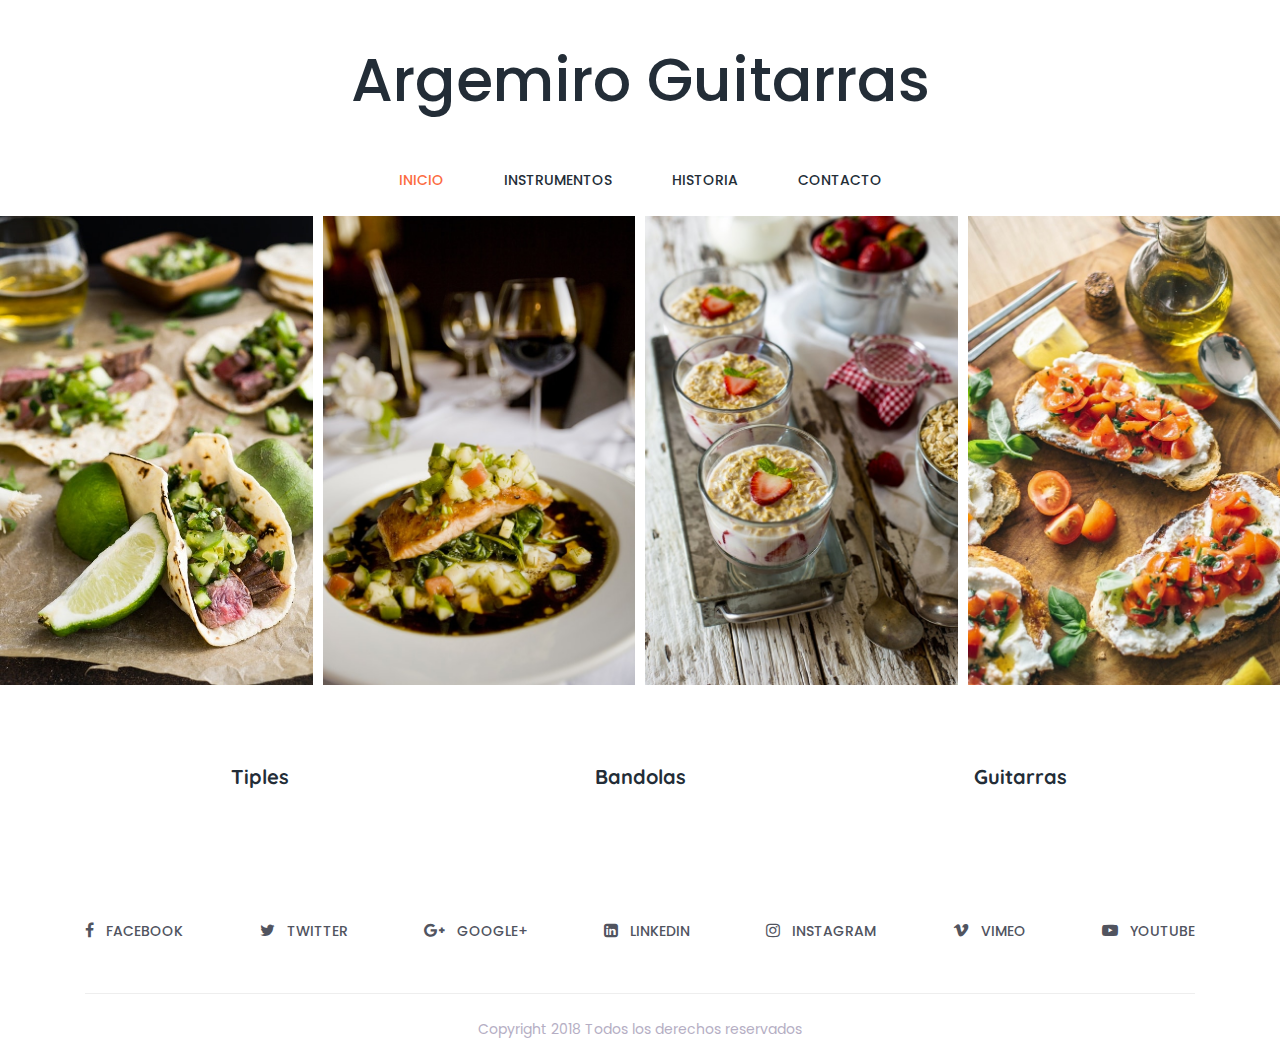
==== index.html @ a6d3ceec "Initial commit" ====
<!DOCTYPE html>
<html lang="en">

<head>
    <meta charset="UTF-8">
    <meta name="description" content="">
    <meta http-equiv="X-UA-Compatible" content="IE=edge">
    <meta name="viewport" content="width=device-width, initial-scale=1, shrink-to-fit=no">
    <!-- The above 4 meta tags *must* come first in the head; any other head content must come *after* these tags -->

    <!-- Title -->
    <title>Argemiro Guitarras</title>

    <!-- Favicon -->
    <link rel="icon" href="img/core-img/favicon.ico">

    <!-- Core Stylesheet -->
    <link href="style.css" rel="stylesheet">

    <!-- Responsive CSS -->
    <link href="css/responsive/responsive.css" rel="stylesheet">

</head>

<body>
    <!-- Preloader Start -->
    <div id="preloader">
        <div class="yummy-load"></div>
    </div>

    <!-- ****** Header Area Start ****** -->
    <header class="header_area">
        <div class="container">
            <div class="row">
                <!-- Logo Area Start -->
                <div class="col-12">
                    <div class="logo_area text-center">
                        <a href="index.html" class="yummy-logo">Argemiro Guitarras</a>
                    </div>
                </div>
            </div>

            <div class="row">
                <div class="col-12">
                    <nav class="navbar navbar-expand-lg">
                        <button class="navbar-toggler" type="button" data-toggle="collapse" data-target="#yummyfood-nav" aria-controls="yummyfood-nav" aria-expanded="false" aria-label="Toggle navigation"><i class="fa fa-bars" aria-hidden="true"></i> Menu</button>
                        <!-- Menu Area Start -->
                        <div class="collapse navbar-collapse justify-content-center" id="yummyfood-nav">
                            <ul class="navbar-nav" id="yummy-nav">
                                <li class="nav-item active">
                                    <a class="nav-link" href="index.html">Inicio <span class="sr-only">(current)</span></a>
                                </li>
                                <li class="nav-item">
                                    <a class="nav-link" href="#">Instrumentos</a>
                                </li>
                                <li class="nav-item">
                                    <a class="nav-link" href="#">Historia</a>
                                </li>
                                <li class="nav-item">
                                    <a class="nav-link" href="#">Contacto</a>
                                </li>
                            </ul>
                        </div>
                    </nav>
                </div>
            </div>
        </div>
    </header>
    <!-- ****** Header Area End ****** -->

    <!-- ****** Welcome Post Area Start ****** -->
    <section class="welcome-post-sliders owl-carousel">

        <!-- Single Slide -->
        <div class="welcome-single-slide">
            <!-- Post Thumb -->
            <img src="img/bg-img/slide-1.jpg" alt="">
            <!-- Overlay Text -->
            <div class="project_title">
                <div class="post-date-commnents d-flex">
                    <a href="#">May 19, 2017</a>
                    <a href="#">5 Comment</a>
                </div>
                <a href="#">
                    <h5>Instrumento para vargasvil</h5>
                </a>
            </div>
        </div>

        <!-- Single Slide -->
        <div class="welcome-single-slide">
            <!-- Post Thumb -->
            <img src="img/bg-img/slide-2.jpg" alt="">
            <!-- Overlay Text -->
            <div class="project_title">
                <div class="post-date-commnents d-flex">
                    <a href="#">May 19, 2017</a>
                    <a href="#">5 Comment</a>
                </div>
                <a href="#">
                    <h5>Entrevista en teleantioquia</h5>
                </a>
            </div>
        </div>

        <!-- Single Slide -->
        <div class="welcome-single-slide">
            <!-- Post Thumb -->
            <img src="img/bg-img/slide-3.jpg" alt="">
            <!-- Overlay Text -->
            <div class="project_title">
                <div class="post-date-commnents d-flex">
                    <a href="#">May 19, 2017</a>
                    <a href="#">5 Comment</a>
                </div>
                <a href="#">
                    <h5>Cliente satisfecho</h5>
                </a>
            </div>
        </div>

        <!-- Single Slide -->
        <div class="welcome-single-slide">
            <!-- Post Thumb -->
            <img src="img/bg-img/slide-4.jpg" alt="">
            <!-- Overlay Text -->
            <div class="project_title">
                <div class="post-date-commnents d-flex">
                    <a href="#">May 19, 2017</a>
                    <a href="#">5 Comment</a>
                </div>
                <a href="#">
                    <h5>Taller</h5>
                </a>
            </div>
        </div>

        <!-- Single Slide -->
        <div class="welcome-single-slide">
            <!-- Post Thumb -->
            <img src="img/bg-img/slide-4.jpg" alt="">
            <!-- Overlay Text -->
            <div class="project_title">
                <div class="post-date-commnents d-flex">
                    <a href="#">May 19, 2017</a>
                    <a href="#">5 Comment</a>
                </div>
                <a href="#">
                    <h5>Cliente satisfecho</h5>
                </a>
            </div>
        </div>

    </section>
    <!-- ****** Welcome Area End ****** -->

    <!-- ****** Categories Area Start ****** -->
    <section class="categories_area clearfix" id="about">
        <div class="container">
            <div class="row">
                <div class="col-12 col-md-6 col-lg-4">
                    <div class="single_catagory wow fadeInUp" data-wow-delay=".3s">
                        <img src="https://instagram.feoh1-1.fna.fbcdn.net/vp/33de8c87e907c5b18ba28374d795ed5a/5C7D69AB/t51.2885-15/sh0.08/e35/s640x640/28427113_2053294591613945_7370984768445349888_n.jpg" alt="">
                        <div class="catagory-title">
                            <a href="#">
                                <h5>Tiples</h5>
                            </a>
                        </div>
                    </div>
                </div>
                <div class="col-12 col-md-6 col-lg-4">
                    <div class="single_catagory wow fadeInUp" data-wow-delay=".6s">
                        <img src="https://instagram.feoh1-1.fna.fbcdn.net/vp/d0fe6aee7676a422586888a9bb533b8c/5C78D7CF/t51.2885-15/sh0.08/e35/s640x640/35001790_622236128142598_8527223838935613440_n.jpg" alt="">
                        <div class="catagory-title">
                            <a href="#">
                                <h5>Bandolas</h5>
                            </a>
                        </div>
                    </div>
                </div>
                <div class="col-12 col-md-6 col-lg-4">
                    <div class="single_catagory wow fadeInUp" data-wow-delay=".9s">
                        <img src="https://instagram.feoh1-1.fna.fbcdn.net/vp/8d9121520bd1dc18b6239c247d83a63b/5C944330/t51.2885-15/sh0.08/e35/s640x640/28429309_596171027442130_8478244719086796800_n.jpg" alt="">
                        <div class="catagory-title">
                            <a href="#">
                                <h5>Guitarras</h5>
                            </a>
                        </div>
                    </div>
                </div>
            </div>
        </div>
    </section>
    <!-- ****** Categories Area End ****** -->


    <!-- ****** Footer Social Icon Area Start ****** -->
    <div class="social_icon_area clearfix">
        <div class="container">
            <div class="row">
                <div class="col-12">
                    <div class="footer-social-area d-flex">
                        <div class="single-icon">
                            <a href="#"><i class="fa fa-facebook" aria-hidden="true"></i><span>facebook</span></a>
                        </div>
                        <div class="single-icon">
                            <a href="#"><i class="fa fa-twitter" aria-hidden="true"></i><span>Twitter</span></a>
                        </div>
                        <div class="single-icon">
                            <a href="#"><i class="fa fa-google-plus" aria-hidden="true"></i><span>GOOGLE+</span></a>
                        </div>
                        <div class="single-icon">
                            <a href="#"><i class="fa fa-linkedin-square" aria-hidden="true"></i><span>linkedin</span></a>
                        </div>
                        <div class="single-icon">
                            <a href="#"><i class="fa fa-instagram" aria-hidden="true"></i><span>Instagram</span></a>
                        </div>
                        <div class="single-icon">
                            <a href="#"><i class="fa fa-vimeo" aria-hidden="true"></i><span>VIMEO</span></a>
                        </div>
                        <div class="single-icon">
                            <a href="#"><i class="fa fa-youtube-play" aria-hidden="true"></i><span>YOUTUBE</span></a>
                        </div>
                    </div>
                </div>
            </div>
        </div>
    </div>
    <!-- ****** Footer Social Icon Area End ****** -->

    <!-- ****** Footer Menu Area Start ****** -->
    <footer class="footer_area">
        <div class="container">
            <div class="row">
                <div class="col-12">
                    <!-- Copywrite Text -->
                    <div class="copy_right_text text-center">
                        <p>Copyright 2018 Todos los derechos reservados</p>
                    </div>
                </div>
            </div>
        </div>
    </footer>

    <!-- ****** Footer Menu Area End ****** -->

    <!-- Jquery-2.2.4 js -->
    <script src="js/jquery/jquery-2.2.4.min.js"></script>
    <!-- Popper js -->
    <script src="js/bootstrap/popper.min.js"></script>
    <!-- Bootstrap-4 js -->
    <script src="js/bootstrap/bootstrap.min.js"></script>
    <!-- All Plugins JS -->
    <script src="js/others/plugins.js"></script>
    <!-- Active JS -->
    <script src="js/active.js"></script>
</body>
---- style.css ----
/* ----------------------------------------------
:: Template Name: Yummy Blog - Food Blog Template
:: Template Author: Colorlib
:: Template Author URI: https://colorlib.com
:: Version: v1.0.0
:: Last Updated: 11-13-2017
---------------------------------------------- */

/* -------- [Master Stylesheet] --------
:: 1.0 Base CSS
:: 2.0 Top Header Area CSS
:: 3.0 Menu Area CSS
:: 4.0 Wellcome Area CSS 
:: 5.0 Top Feature Area CSS 
:: 6.0 Blog Area CSS 
:: 7.0 Instagram Area CSS 
:: 8.0 Footer Social Area CSS 
:: 9.0 Goole Map Area CSS
:: 10.0 Sidebar Area CSS
:: 11.0 Breadcumb Area CSS
:: 12.0 Paginatio Area CSS
:: 13.0 Contact Area CSS
:: 14.0 Single Blog CSS
----------------------------------- */

/* ***** Fonts ***** */

@import url('https://fonts.googleapis.com/css?family=Poppins:100,200,300,400,500,600,700|Quicksand:300,400,500,700|Shadows+Into+Light+Two');

/* ***** Import CSS ***** */

@import 'css/bootstrap/bootstrap.min.css';
@import 'css/others/animate.css';
@import 'css/others/magnific-popup.css';
@import 'css/others/meanmenu.min.css';
@import 'css/others/owl.carousel.min.css';
@import 'css/others/font-awesome.min.css';
@import 'css/others/pe-icon-7-stroke.css';

/* --------------------
:: 1.0 Base CSS
-------------------- */

* {
    margin: 0;
    padding: 0;
}

body {
    font-family: 'Poppins', sans-serif;
    position: relative;
    z-index: auto;
}

h1,
h2,
h3,
h4,
h5,
h6 {
    font-family: 'Quicksand', sans-serif;
    font-weight: 700;
    color: #232d37;
    line-height: 1.25;
}

p {
    color: #51545f;
    font-size: 16px;
}

.section_padding_100 {
    padding-top: 100px;
    padding-bottom: 100px;
}

.section_padding_100_70 {
    padding-top: 100px;
    padding-bottom: 70px;
}

.section_padding_50 {
    padding-top: 50px;
    padding-bottom: 50px;
}

.section_padding_50_20 {
    padding-top: 50px;
    padding-bottom: 20px;
}

.section_padding_150 {
    padding-top: 150px;
    padding-bottom: 150px;
}

.section_padding_200 {
    padding-top: 200px;
    padding-bottom: 200px;
}

.section_padding_80 {
    margin-top: 80px;
    margin-bottom: 80px;
}

.section_padding_80_50 {
    padding-top: 80px;
    padding-bottom: 50px;
}

.section_padding_30_80 {
    padding-top: 30px;
    padding-bottom: 80px;
}

.section_padding_80_0 {
    padding-top: 80px;
    padding-bottom: 0;
}

.section_padding_0_80 {
    padding-top: 0;
    padding-bottom: 80px;
}

img {
    max-width: 100%;
}

.mt-15 {
    margin-top: 15px;
}

.mt-30 {
    margin-top: 30px;
}

.mt-40 {
    margin-top: 40px;
}

.mt-50 {
    margin-top: 50px;
}

.mt-100 {
    margin-top: 100px;
}

.mt-150 {
    margin-top: 150px;
}

.mr-15 {
    margin-right: 15px;
}

.mr-30 {
    margin-right: 30px;
}

.mr-50 {
    margin-right: 50px;
}

.mr-100 {
    margin-right: 100px;
}

.mb-15 {
    margin-bottom: 15px;
}

.mb-30 {
    margin-bottom: 30px;
}

.mb-50 {
    margin-bottom: 50px;
}

.mb-100 {
    margin-bottom: 100px;
}

.ml-15 {
    margin-left: 15px;
}

.ml-30 {
    margin-left: 30px;
}

.ml-50 {
    margin-left: 50px;
}

.ml-100 {
    margin-left: 100px;
}

ul,
ol {
    margin: 0;
    padding: 0;
}

#scrollUp {
    bottom: 55px;
    font-size: 14px;
    right: 50%;
    width: 30px;
    background-color: #fc6c3f;
    color: #fff;
    text-align: center;
    height: 30px;
    line-height: 30px;
    border-radius: 50%;
    margin-right: -15px;
}

a,
a:hover,
a:focus,
a:active {
    text-decoration: none;
    -webkit-transition-duration: 500ms;
    transition-duration: 500ms;
    font-weight: 500;
    outline: none;
}

li {
    list-style: none;
}

.heading_text > p {
    font-size: 16px;
}

.heading_text > h2 {
    font-weight: 500;
    color: #333;
}

.heading_text > h3 {
    color: #b4b4b4;
    font-size: 90px;
    font-weight: 100;
    margin: 0;
}

.font-shadow-into-light {
    font-family: 'Shadows Into Light Two', cursive !important;
}

.yummy-table {
    display: table;
    height: 100%;
    left: 0;
    position: relative;
    top: 0;
    width: 100%;
    z-index: 2;
}

.yummy-table-cell {
    display: table-cell;
    vertical-align: middle;
}

#preloader {
    overflow: hidden;
    background-color: #fff;
    height: 100%;
    left: 0;
    position: fixed;
    top: 0;
    width: 100%;
    z-index: 999999;
}

.yummy-load {
    -webkit-animation: 2000ms linear 0s normal none infinite running yummy-load;
    animation: 2000ms linear 0s normal none infinite running yummy-load;
    background: transparent none repeat scroll 0 0;
    border-color: #dddddd #dddddd #fc6c3f;
    border-radius: 50%;
    border-style: solid;
    border-width: 3px;
    height: 40px;
    left: calc(50% - 20px);
    position: relative;
    top: calc(50% - 20px);
    width: 40px;
    z-index: 9;
}

@-webkit-keyframes yummy-load {
    0% {
        -webkit-transform: rotate(0deg);
        transform: rotate(0deg);
    }
    100% {
        -webkit-transform: rotate(360deg);
        transform: rotate(360deg);
    }
}

@keyframes yummy-load {
    0% {
        -webkit-transform: rotate(0deg);
        transform: rotate(0deg);
    }
    100% {
        -webkit-transform: rotate(360deg);
        transform: rotate(360deg);
    }
}

/* --------------------
:: 2.0 Top Header Area CSS
-------------------- */

.top_header_area {
    width: 100%;
    height: 40px;
    border-bottom: 1px solid #ebebeb;
}

.top_header_area .top_social_bar {
    display: -webkit-box;
    display: -ms-flexbox;
    display: flex;
    height: 40px;
    -webkit-box-align: center;
    -ms-flex-align: center;
    align-items: center;
}


.top_header_area .top_social_bar > a {
    font-size: 12px;
    color: #232d37;
    margin-right: 30px;
}

.top_header_area .top_social_bar > a:hover {
    color: #fc6c3f;
}

.top_header_area .top_social_bar > a:last-of-type {
    margin-right: 0;
}

.top_header_area .signup-search-area {
    height: 40px;
    position: relative;
    z-index: 3;
}

.top_header_area .signup-search-area a {
    font-size: 13px;
    color: #222;
}

.top_header_area .signup-search-area .login a {
    margin-right: 13px;
    border-right: 2px solid #c2c2c2;
    padding-right: 13px;
}

.top_header_area .signup-search-area .search_button {
    margin-left: 54px;
}

#searchBtn {
    position: relative;
    z-index: 8;
}

.search-hidden-form {
    position: absolute;
    width: 100%;
    z-index: 4;
    height: 100%;
    top: 0;
    left: 0;
    right: 0;
    bottom: 0;
    -webkit-transition-duration: 500ms;
    transition-duration: 500ms;
    opacity: 0;
    -ms-filter: "progid:DXImageTransform.Microsoft.Alpha(Opacity=0)";
    font-size: 12px;
}

.search-hidden-form.search-form-open {
    z-index: 18;
    opacity: 1;
    -ms-filter: "progid:DXImageTransform.Microsoft.Alpha(Opacity=100)";
}

.search-hidden-form #search-anything {
    width: 100%;
    height: 30px;
    border: 1px solid #ddd;
    top: 5px;
    position: relative;
    padding: 5px 10px;
}

.search-hidden-form span {
    line-height: 30px;
    width: 30px;
    height: 30px;
    position: absolute;
    display: block;
    text-align: center;
    top: 5px;
    right: 0;
    border: 1px solid #ddd;
    color: #888;
    cursor: pointer;
    z-index: 5;
    font-size: 13px;
    border-left: none;
    -webkit-transition-duration: 500ms;
    transition-duration: 500ms;
}

.search-hidden-form span:hover {
    color: #000;
}

/* --------------------
:: 3.0 Menu Area CSS
-------------------- */

.logo_area .yummy-logo {
/*    font-family: 'Shadows Into Light Two', cursive;*/
    font-size: 60px;
    margin-bottom: 0;
    padding: 35px 0 20px 0;
    display: inline-block;
    color: #232d37;
}

.navbar.navbar-expand-lg {
    padding: 0;
}

.navbar.navbar-expand-lg .navbar-nav .nav-link {
    padding: 25px 30px;
    color: #232d37;
    text-transform: uppercase;
    font-size: 14px;
}

.navbar.navbar-expand-lg .navbar-nav .nav-link:hover,
.navbar.navbar-expand-lg .navbar-nav .active .nav-link {
    color: #fc6c3f;
}

.dropdown-item {
    font-weight: 500;
    color: #232d37;
    font-size: 14px;
    text-transform: uppercase;
}

.dropdown-item:focus,
.dropdown-item:hover {
    color: #fc6c3f;
    text-decoration: none;
    background-color: #f8f9fa;
}

/* --------------------
:: 4.0 Wellcome Area CSS 
-------------------- */

.welcome-single-slide {
    position: relative;
    z-index: 1;
    overflow: hidden
}

.welcome-single-slide .project_title a > h5 {
    color: #ffffff;
    font-size: 24px;
    font-weight: 700;
    margin-bottom: 0;
}

.welcome-single-slide .project_title {
    position: absolute;
    content: "";
    bottom: -300px;
    left: 0;
    z-index: 3;
    background: rgba(252, 108, 63, 0.7);
    padding: 30px;
    width: 100%;
    height: auto;
    -webkit-transition-duration: 750ms;
    transition-duration: 750ms;
}

.welcome-single-slide:hover .project_title {
    bottom: 0;
}

.welcome-single-slide .post-date-commnents a {
    font-size: 14px;
    font-weight: 400;
    color: #fff;
    position: relative;
    z-index: 1;
    margin-bottom: 10px;
}

.welcome-single-slide .post-date-commnents a:hover {
    color: rgba(255, 255, 255, 0.9);
}


.welcome-single-slide .post-date-commnents a:first-child {
    margin-right: 30px;
}

.welcome-single-slide .post-date-commnents a:first-child:after {
    width: 2px;
    height: 80%;
    content: '';
    position: absolute;
    top: 10%;
    right: -14px;
    z-index: 2;
    background-color: #fff;
}


.welcome-post-sliders {
    position: relative;
    z-index: 1;
}

.welcome-post-sliders .owl-prev {
    position: absolute;
    width: 10%;
    background-color: transparent;
    height: 100%;
    top: 0;
    left: 0;
    cursor: url(img/core-img/back.png), auto !important;
    z-index: 9;
}

.welcome-post-sliders .owl-next {
    position: absolute;
    width: 10%;
    background-color: transparent;
    height: 100%;
    top: 0;
    right: 0;
    cursor: url(img/core-img/next.png), auto !important;
}

/* --------------------
:: 5.0 Top Feature Area CSS 
-------------------- */

.categories_area {
    padding: 80px 0 50px 0;
}

.single_catagory {
    position: relative;
    z-index: 1;
    margin-bottom: 30px;
}

.single_catagory img {
    border-radius: 20px;
}

.catagory-title {
    width: 200px;
    height: 50px;
    background-color: #fff;
    position: absolute;
    top: 50%;
    text-align: center;
    border-radius: 30px;
    left: 50%;
    -webkit-transform: translate(-50%, -50%);
    transform: translate(-50%, -50%);
    -webkit-transition-duration: 500ms;
    transition-duration: 500ms;
}

.single_catagory:hover .catagory-title {
    background-color: #fc6c3f;
}

.catagory-title a > h5 {
    margin-bottom: 0;
    line-height: 50px;
    -webkit-transition-duration: 500ms;
    transition-duration: 500ms;
}

.single_catagory:hover .catagory-title a > h5 {
    color: #fff;
}

/* --------------------
:: 6.0 Blog Area CSS 
-------------------- */

.post-thumb img {
    border-radius: 30px;
    margin-bottom: 30px;
}

.post-meta {
    -webkit-box-align: center;
    -ms-flex-align: center;
    -ms-grid-row-align: center;
    align-items: center;
    -webkit-box-pack: justify;
    -ms-flex-pack: justify;
    justify-content: space-between;
}

.post-author a,
.post-date a,
.post-favourite a,
.post-comments a,
.post-share a {
    color: #b5aec4;
    font-size: 14px;
}

.post-author a:hover,
.post-date a:hover,
.post-favourite a:hover,
.post-comments a:hover,
.post-share a:hover {
    color: #000;
}

.post-favourite a,
.post-comments a {
    margin-right: 15px;
}

.post-author a {
    margin-right: 30px;
    position: relative;
    z-index: 1;
}

.post-author a:after {
    width: 2px;
    height: 60%;
    content: '';
    position: absolute;
    top: 20%;
    right: -14px;
    z-index: 2;
    background-color: #b5aec4;
}

.single-post {
    margin-bottom: 30px;
}

.single-post h2,
.single-post h4 {
    margin: 10px 0;
    color: #232d37;
    -webkit-transition-duration: 500ms;
    transition-duration: 500ms;
    text-transform: capitalize;
}

.single-post h2:hover,
.single-post h4:hover {
    color: #fc6c3f;
}

.single-post p {
    color: #51545f;
}

.single-post .read-more {
    font-size: 12px;
    color: #b5aeba;
    display: inline-block;
    border: 1px solid #ebebeb;
    border-radius: 30px;
    height: 40px;
    min-width: 170px;
    line-height: 40px;
    text-align: center;
}


.single-post .read-more:hover {
    color: #000;
    border: 1px solid #000;
}

/* List Blog Area CSS */

.list-blog.single-post .post-thumb,
.list-blog.single-post .post-content {
    -ms-flex-preferred-size: 50%;
    flex-basis: 50%;
    margin-right: 15px;
}

.list-blog.single-post .post-content {
    margin-right: 0;
    margin-left: 15px;
    margin-bottom: 30px;
}

.list-blog.single-post {
    margin-bottom: 30px;
    border-bottom: 1px solid #ebebeb;
}

.blog_area .col-12:last-of-type .list-blog.single-post {
    margin-bottom: 0;
    border-bottom: none;
}

.blog_area .col-12:last-of-type .list-blog.single-post .post-thumb img {
    margin-bottom: 0;
}

/* --------------------
:: 7.0 Instagram Area CSS 
-------------------- */

.instagram_gallery_item {
    position: relative;
    z-index: 1;
}

.instagram_gallery_item img {
    -webkit-transition-duration: 500ms;
    transition-duration: 500ms;
    width: 100%;
}

.instagram_gallery_item .hover_overlay {
    background: rgba(252, 108, 63, 0.7);
    height: 100%;
    left: 0;
    opacity: 0;
    -ms-filter: "progid:DXImageTransform.Microsoft.Alpha(Opacity=0)";
    position: absolute;
    top: 0;
    -webkit-transition-duration: 500ms;
    transition-duration: 500ms;
    width: 100%;
    z-index: 5;
}

.instagram_gallery_item:hover .hover_overlay {
    opacity: 1;
    -ms-filter: "progid:DXImageTransform.Microsoft.Alpha(Opacity=100)";
}

.instagram_gallery_item .follow-me a {
    font-size: 16px;
    color: #fff;
    font-weight: 400;
}

.instargram_area {
    position: relative;
    z-index: 1;
}

.instargram_area .owl-prev {
    position: absolute;
    width: 10%;
    background-color: transparent;
    height: 100%;
    top: 0;
    left: 0;
    cursor: url(img/core-img/back.png), auto !important;
    z-index: 9;
}

.instargram_area .owl-next {
    position: absolute;
    width: 10%;
    background-color: transparent;
    height: 100%;
    top: 0;
    right: 0;
    cursor: url(img/core-img/next.png), auto !important;
}


/* --------------------
:: 8.0 Footer Social Area CSS 
-------------------- */

.footer-social-area {
    border-bottom: 1px solid #eeeeee;
    padding: 50px 0;
    -webkit-box-pack: justify;
    -ms-flex-pack: justify;
    justify-content: space-between
}

.single-icon > a {
    color: #51545f;
    font-size: 14px;
    font-weight: 500;
    text-transform: uppercase;
}

.single-icon > a:hover {
    color: #fc6c3f;
}

.single-icon > a > i {
    font-size: 16px;
    padding-right: 12px;
}

.footer-content {
    padding: 50px 0 65px 0;
    border-bottom: 1px solid #eeeeee;
}

.footer-logo-area .yummy-logo {
    font-family: 'Shadows Into Light Two', cursive;
    font-size: 60px;
    margin-bottom: 0;
    padding: 0 0 20px 0;
    display: inline-block;
    color: #232d37;
}

.copy_right_text {
    width: 100%;
    height: 70px;
    display: -webkit-box;
    display: -ms-flexbox;
    display: flex;
    -webkit-box-align: center;
    -ms-flex-align: center;
    align-items: center;
    -webkit-box-pack: center;
    -ms-flex-pack: center;
    justify-content: center
}

.copy_right_text > p {
    font-size: 14px;
    color: #b5aec4;
    margin-bottom: 0;
}

.footer_area .navbar.navbar-expand-lg .navbar-nav .nav-link {
    padding-bottom: 0;
}

/* --------------------
:: 9.0 Goole Map Area CSS
-------------------- */

#googleMap {
    height: 620px;
    width: 100%;
}


/* --------------------
:: 10.0 Sidebar Area CSS
-------------------- */

/* About me */

.single-widget-area {
    margin-bottom: 50px;
}

.widget-title > h6 {
    background: #fee2d9;
    height: 40px;
    width: 100%;
    line-height: 40px;
    border-radius: 2px;
    margin-bottom: 30px;
}

.about-me-widget-thumb img {
    height: 200px;
    width: 200px;
    margin: auto;
    border-radius: 50%;
}

.about-me-widget h4 {
    margin: 15px 0;
    font-weight: 400;
}

.about-me-widget p {
    color: #51545f;
    margin-bottom: 0;
}

/* subscribe_follow_area */

.subscribe-link > a {
    font-size: 14px;
    color: #51545f;
    padding: 0 15px;
}

.subscribe-link > a:hover {
    color: #fc6c3f;
}

.subscribe-link {
    padding-top: 20px;
}

/* popular post */

.popular-post-widget .single-populer-post img {
    margin-right: 10px;
    border-radius: 20px;
    margin-bottom: 30px;
    -ms-flex-item-align: center;
    align-self: center;
}

.popular-post-widget .single-populer-post:last-of-type img {
    margin-bottom: 0;
}

.popular-post-widget .single-populer-post img {
    width: calc(50% - 10px);
}

.popular-post-widget .single-populer-post img,
.popular-post-widget .single-populer-post .post-content {
    -ms-flex-preferred-size: 50%;
    flex-basis: 50%;
}

.popular-post-widget .single-populer-post .post-content {
    margin-left: 10px;
}

.popular-post-widget .single-populer-post .post-content > p {
    font-size: 14px;
    color: #b5aec4;
    font-weight: 400;
    margin-bottom: 0;
}

/* Add Widget */

.add-widget .add-widget-area {
    position: relative;
    z-index: 1;
}

.add-widget .add-widget-area img {
    border-radius: 30px;
}

.add-widget .add-widget-area:before {
    position: absolute;
    width: 100%;
    height: 100%;
    left: 0;
    top: 0;
    content: '';
    background-color: rgba(30, 29, 29, 0.8);
    z-index: 1;
    border-radius: 30px
}

.add-widget .add-text {
    position: absolute;
    width: 100%;
    height: 100%;
    top: 0;
    left: 0;
    z-index: 5;
}

.add-widget .add-text h2,
.add-widget .add-text p {
    color: #fff;
}

.add-widget .add-text p {
    font-size: 14px;
}

.add-widget .add-text a {
    min-width: 130px;
    height: 40px;
    border: 1px solid #fc6c3f;
    color: #fc6c3f;
    font-size: 12px;
    display: inline-block;
    text-transform: uppercase;
    border-radius: 30px;
    line-height: 40px;
}

.add-widget .add-text a:hover {
    border: 1px solid #fc6c3f;
    color: #fff;
    background-color: #fc6c3f;
}

/* Newsletter Widget CSS */

.newsletter-widget p {
    font-size: 14px;
}

.newsletter-form {
    position: relative;
    z-index: 1;
}

.newsletter-form input {
    width: 100%;
    height: 40px;
    background-color: #f5f5f8;
    border: 1px solid #e1e1e1;
    border-radius: 30px;
    padding: 0 20px;
    font-size: 14px;
    color: #b5aec4;
}

.newsletter-form button {
    width: 40px;
    height: 40px;
    background-color: #fc6c3f;
    border: none;
    color: #fff;
    border-radius: 30px;
    position: absolute;
    right: 0;
    top: 0;
    z-index: 9;
    cursor: pointer;
}

/* --------------------
:: 11.0 Breadcumb Area CSS
-------------------- */

.breadcumb-area {
    width: 100%;
    height: 200px;
    background-position: center center;
    background-size: cover;
    position: relative;
    z-index: 1;
}

.breadcumb-area:after {
    width: 100%;
    height: 100%;
    position: absolute;
    content: '';
    top: 0;
    left: 0;
    background-color: rgba(35, 45, 55, 0.7);
    z-index: -1;
}

.breadcumb-area .bradcumb-title h2 {
    font-size: 48px;
    color: #fff;
}

.breadcumb-nav .breadcrumb {
    padding: 0;
    margin-bottom: 0;
    list-style: none;
    background-color: transparent;
    border-radius: .25rem;
    margin-top: 30px;
}

.breadcumb-nav .breadcrumb .breadcrumb-item a {
    color: #232d37;
    font-size: 16px;
}

.breadcrumb-item + .breadcrumb-item:before {
    content: "\f105";
    font-family: 'FontAwesome'
}

/* --------------------
:: 12.0 Paginatio Area CSS
-------------------- */

.pagination-area {
    -webkit-box-pack: justify;
    -ms-flex-pack: justify;
    justify-content: space-between;
    -webkit-box-align: center;
    -ms-flex-align: center;
    -ms-grid-row-align: center;
    align-items: center;
}

.pagination-area .pagination .page-link {
    color: #51545f;
    margin: 0 2.5px;
}

.pagination-area .pagination .page-item.active .page-link,
.pagination-area .pagination .page-link:focus,
.pagination-area .pagination .page-link:hover {
    color: #fff;
    background-color: #fc6c3f;
    border-color: transparent;
}

.pagination-area .page-status p,
.contact-info-area .single-contact-info p {
    margin-bottom: 0;
}

/* --------------------
:: 13.0 Contact Area CSS
-------------------- */

.contact-form .form-control,
.comment-form .form-control {
    border: 1px solid #ebebeb;
    height: 50px;
}

.contact-form .form-control:focus,
.comment-form .form-control:focus {
    border: 1px solid #000;
}

.contact-form textarea.form-control,
.comment-form textarea.form-control {
    height: 130px;
}

.contact-btn {
    margin-top: 50px;
    width: 160px;
    height: 40px;
    font-size: 12px;
    text-transform: uppercase;
    font-weight: 500;
    color: #fff;
    background-color: #fc6c3f;
    border-radius: 30px;
}

.contact-btn:hover {
    color: #fff;
    background-color: #d43f10;
}

.contact-form-sidebar {
    background-size: cover;
    background-position: center center;
}

/* -------------------- 
:: 14.0 Single Blog CSS
-------------------- */

.single-post-share-info a {
    width: 30px;
    display: block;
    height: 30px;
    background-color: #ddd;
    border-radius: 50%;
    text-align: center;
    color: #fff;
    font-size: 14px;
    margin-bottom: 20px;
}

.single-post-share-info a i {
    line-height: 30px;
}

.single-post-share-info a.facebook {
    background-color: #4c65a8;
}


.single-post-share-info a.facebook:hover {
    background-color: #3555ac;
}

.single-post-share-info a.twitter {
    background-color: #41a1f6;
}

.single-post-share-info a.twitter:hover {
    background-color: #087ee6;
}

.single-post-share-info a.googleplus {
    background-color: #f43535;
}

.single-post-share-info a.googleplus:hover {
    background-color: #e20707;
}

.single-post-share-info a.instagram {
    background-color: #8f6247;
}

.single-post-share-info a.instagram:hover {
    background-color: #6d4025;
}

.single-post-share-info a.pinterest {
    background-color: #f0c605;
}

.single-post-share-info a.pinterest:hover {
    background-color: #a88c0a;
}

.yummy-blockquote {
    padding-left: 30px;
    border-left: 2px solid #fc6c3f;
}

.yummy-blockquote h5 {
    font-size: 18px;
}

.yummy-blockquote h6 {
    font-size: 14px;
    text-transform: uppercase;
}

.br-30 {
    border-radius: 30px !important;
}

.single_blog_area ul li {
    position: relative;
    z-index: 1;
    color: #51545f;
    margin-bottom: 15px;
    padding-left: 30px;
}

.single_blog_area ul li:before {
    position: absolute;
    content: '\f111';
    left: 0;
    top: 5px;
    font-family: 'FontAwesome';
    font-size: 8px;
    color: #fc6c3f;
}

.tags-area {
    border-bottom: 1px solid #ebebeb;
    padding-bottom: 30px;
}

.tags-area a {
    color: #292f3b;
    padding: 5px 20px;
    text-transform: uppercase;
    font-size: 12px;
    background-color: #ebebeb;
    display: inline-block;
    margin-bottom: 3px;
}

.tags-area a:hover {
    color: #fff;
    background-color: #fc6c3f;
}

.related-post-area {
    border-bottom: 1px solid #ebebeb;
}

.related-post-area .single-post {
    margin-bottom: 0;
}

.related-post-slider .post-content h6 {
    line-height: 1.5;
    margin-bottom: 0;
}

.related-post-slider .post-thumb img {
    margin-bottom: 10px;
}

.related-post-slider .owl-prev,
.related-post-slider .owl-next {
    position: absolute;
    top: -60px;
    border: 1px solid #ebebeb;
    width: 30px;
    height: 30px;
    line-height: 30px;
    text-align: center;
    right: 30px;
    background-color: #fff;
}

.related-post-slider .owl-next {
    right: 0;
}

.comment_area {
    border-bottom: 1px solid #ebebeb;
}

.single_comment_area {
    position: relative;
    z-index: 1;
}

.single_comment_area:after {
    position: absolute;
    width: 1px;
    height: 90%;
    background-color: #ebebeb;
    left: 100px;
    top: 0;
    z-index: 2;
    content: ''
}

.single_comment_area ol li.single_comment_area {
    margin-left: 130px;
}


.single_comment_area ol li.single_comment_area:after {
    display: none;
}


.comment-wrapper {
    margin-bottom: 30px;
}

.comment-wrapper .comment-author {
    width: 70px;
    height: 70px;
    border-radius: 50%;
    margin-right: 60px;
}

.single_comment_area ol li.single_comment_area .comment-wrapper .comment-author {
    margin-right: 30px;
}

.comment-wrapper .comment-author img {
    width: 100%;
    height: 100%;
    border-radius: 50%;
}

.comment-wrapper .comment-content {
    -webkit-box-flex: 1;
    -ms-flex: 1;
    flex: 1;
}

.comment-wrapper .comment-date {
    font-size: 12px;
    text-transform: uppercase;
    letter-spacing: 1px;
}

.comment-wrapper .comment-content h5 {
    font-size: 18px;
    margin: 5px 0;
}

.comment-wrapper .comment-content a {
    min-width: 80px;
    height: 30px;
    border: 1px solid #ebebeb;
    line-height: 30px;
    font-size: 12px;
    text-align: center;
    color: #232d37;
    display: inline-block;
}

.comment-wrapper .comment-content a.active {
    color: #fff;
    background-color: #fc6c3f;
}

/* Bg Pattern */
.bg-pattern {
    background-attachment: fixed;
    background-position: center center;
    background-image: url(img/bg-img/bg-pattern.jpg);
    position: relative;
    background-size: cover;
    z-index: 1;
}
.bg-pattern:after {
    position: absolute;
    width: 100%;
    height: 100%;
    left: 0;
    top: 0;
    content: '';
    background-color: rgba(255, 255, 255, 0.95);
    z-index: -1;
}

#pattern-switcher {
	width: 120px;
	background-color: #fc6c3f;
	position: fixed;
	top: 15%;
	z-index: 9999;
	cursor: pointer;
	height: 50px;
    right: 0;
    color: #fff;
	font-size: 12px;
	line-height: 50px;
	text-align: center;
	text-transform: uppercase;
    letter-spacing: 1px;
    -webkit-transition-duration: 500ms;
            transition-duration: 500ms;
}

#pattern-switcher.pattern-remove {
    right: -200px;
}

#pattern-switcher:hover {
	background-color: #e3410e;
}

#patter-close > i {
	position: fixed;
	width: 20px;
	height: 20px;
	background-color: #111;
	font-size: 11px;
	line-height: 20px;
	border-radius: 50%;
	right: 110px;
	top: calc(15% - 10px);
	text-align: center;
	z-index: 99999;
	color: #fff;
	cursor: pointer;
}
---- css/responsive/responsive.css ----
@media (min-width: 992px) and (max-width: 1199px) {
    .post-author a,
    .post-date a,
    .post-favourite a,
    .post-comments a,
    .post-share a {
        font-size: 12px;
    }

}

@media (min-width: 768px) and (max-width: 991px) {
    .post-author a,
    .post-date a,
    .post-favourite a,
    .post-comments a,
    .post-share a {
        font-size: 12px;
    }
    .navbar-toggler {
        background-color: #fc6c3f;
        width: 100%;
        color: #fff;
        margin-bottom: 30px;
    }
    .footer_area .navbar-toggler {
        margin-bottom: 0;
    }
    .navbar.navbar-expand-lg .navbar-nav .nav-link {
        padding: 7.5px 30px;
    }


}

@media (min-width: 320px) and (max-width: 767px) {
    .post-author a,
    .post-date a,
    .post-favourite a,
    .post-comments a,
    .post-share a {
        font-size: 12px;
    }
    .post-favourite a,
    .post-comments a {
        margin-right: 7.5px;
    }

    .post-author a,
    .top_header_area .top_social_bar > a {
        margin-right: 15px;
    }

    .post-author a::after {
        right: -7px;
    }
    .footer-social-area .single-icon span {
        display: none;
    }
    .footer-social-area .single-icon:last-of-type > a > i {
        padding-right: 0;
    }
    .top_header_area .signup-search-area .search_button {
        margin-left: 15px;
    }
    .navbar-toggler {
        background-color: #fc6c3f;
        width: 100%;
        color: #fff;
        margin-bottom: 30px;
    }
    .footer_area .navbar-toggler {
        margin-bottom: 0;
    }
    .navbar.navbar-expand-lg .navbar-nav .nav-link {
        padding: 7.5px 30px;
    }
    .pagination-area .page-status {
        margin-top: 30px;
    }
    #googleMap {
        height: 300px;
    }
    .comment-wrapper .comment-author {
        width: 50px;
        height: 50px;
        margin-right: 10px;
    }
    .single_comment_area::after {
        display: none;
    }
    .single_comment_area ol li.single_comment_area {
        margin-left: 30px;
    }
    .single_comment_area ol li.single_comment_area .comment-wrapper .comment-author {
        margin-right: 10px;
    }
    .single_comment_area ol li.single_comment_area {
        margin-left: 15px;
    }
}

@media (min-width: 480px) and (max-width: 767px) {
    #googleMap {
        height: 400px;
    }
}

@media (min-width: 576px) and (max-width: 767px) {
    .pagination-area .page-status {
        margin-top: 0;
    }
    #googleMap {
        height: 500px;
    }
    .comment-wrapper .comment-author {
        margin-right: 60px;
        width: 70px;
        height: 70px;
    }
    .single_comment_area::after {
        display: block;
    }
    .single_comment_area ol li.single_comment_area {
        margin-left: 60px;
    }
    .single_comment_area ol li.single_comment_area .comment-wrapper .comment-author {
        margin-right: 30px;
    }
    .single_comment_area ol li.single_comment_area {
        margin-left: 130px;
    }
}
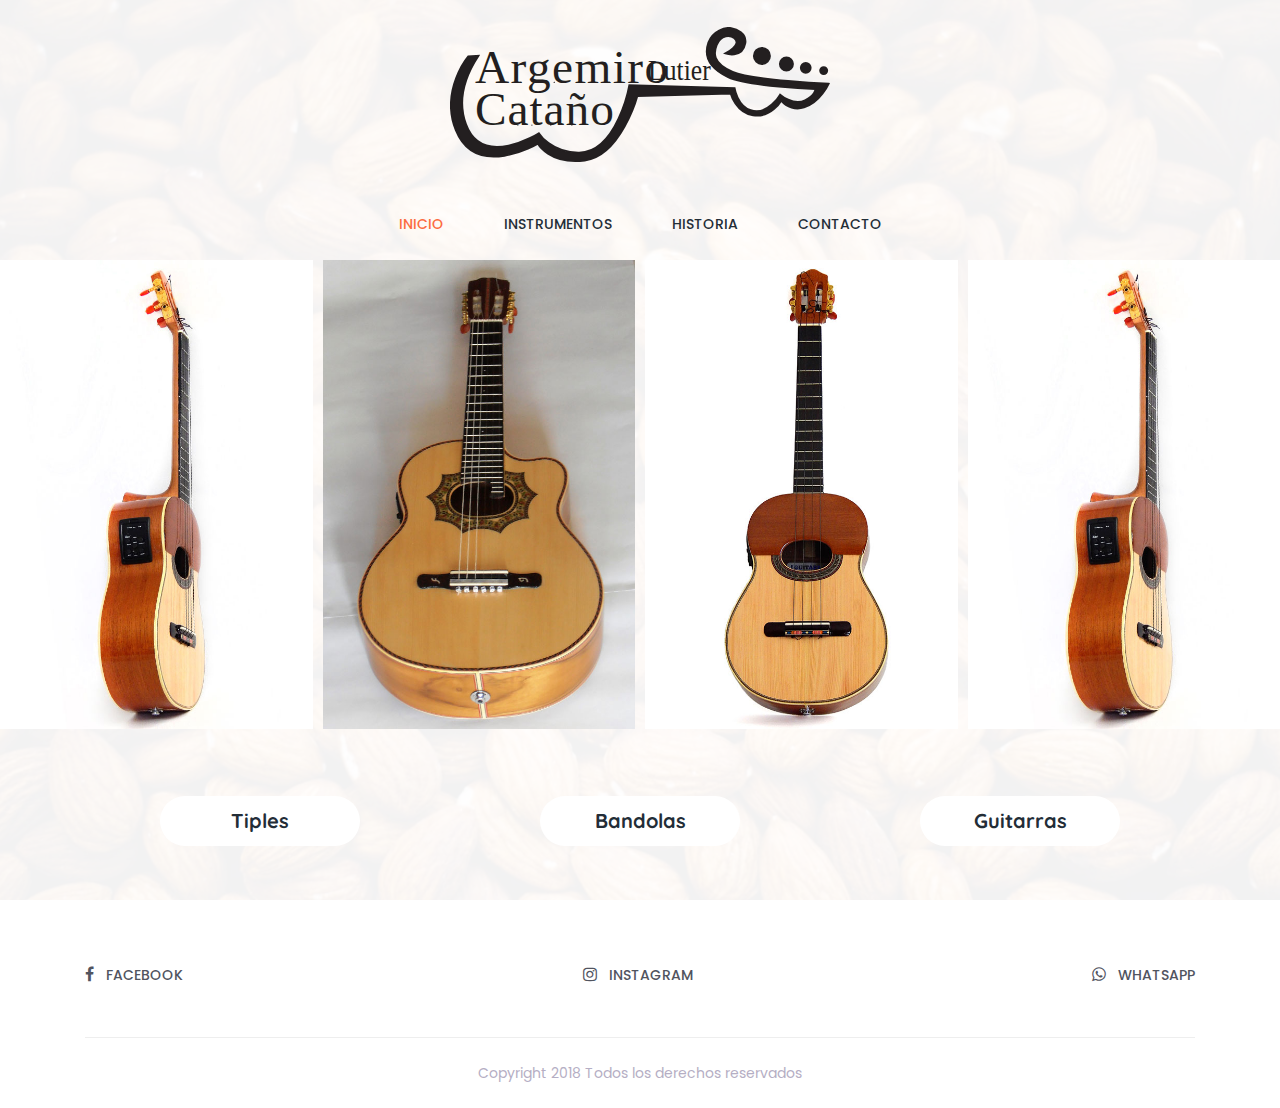
==== commit f9bc8e76: "Agregado logo, fotos, modificacion del footer" ====
--- a/index.html
+++ b/index.html
@@ -22,12 +22,12 @@
 
 </head>
 
-<body>
+<body class="bg-pattern">
     <!-- Preloader Start -->
-    <div id="preloader">
+    <!--<div id="preloader">
         <div class="yummy-load"></div>
     </div>
-
+-->
     <!-- ****** Header Area Start ****** -->
     <header class="header_area">
         <div class="container">
@@ -35,7 +35,8 @@
                 <!-- Logo Area Start -->
                 <div class="col-12">
                     <div class="logo_area text-center">
-                        <a href="index.html" class="yummy-logo">Argemiro Guitarras</a>
+<!--                        <a href="index.html" class="yummy-logo">Argemiro Guitarras</a>-->
+                        <img src="img/general/logo-horizontal.svg" alt="Argemiro Cataño Luthier" class="main-logo">
                     </div>
                 </div>
             </div>
@@ -74,7 +75,7 @@
         <!-- Single Slide -->
         <div class="welcome-single-slide">
             <!-- Post Thumb -->
-            <img src="img/bg-img/slide-1.jpg" alt="">
+            <img src="img/bg-img/guitarra1.jpg" alt="">
             <!-- Overlay Text -->
             <div class="project_title">
                 <div class="post-date-commnents d-flex">
@@ -90,7 +91,7 @@
         <!-- Single Slide -->
         <div class="welcome-single-slide">
             <!-- Post Thumb -->
-            <img src="img/bg-img/slide-2.jpg" alt="">
+            <img src="img/bg-img/guitarra2.jpg" alt="">
             <!-- Overlay Text -->
             <div class="project_title">
                 <div class="post-date-commnents d-flex">
@@ -106,7 +107,7 @@
         <!-- Single Slide -->
         <div class="welcome-single-slide">
             <!-- Post Thumb -->
-            <img src="img/bg-img/slide-3.jpg" alt="">
+            <img src="img/bg-img/guitarra3.jpg" alt="">
             <!-- Overlay Text -->
             <div class="project_title">
                 <div class="post-date-commnents d-flex">
@@ -122,7 +123,7 @@
         <!-- Single Slide -->
         <div class="welcome-single-slide">
             <!-- Post Thumb -->
-            <img src="img/bg-img/slide-4.jpg" alt="">
+            <img src="img/bg-img/guitarra1.jpg" alt="">
             <!-- Overlay Text -->
             <div class="project_title">
                 <div class="post-date-commnents d-flex">
@@ -138,7 +139,7 @@
         <!-- Single Slide -->
         <div class="welcome-single-slide">
             <!-- Post Thumb -->
-            <img src="img/bg-img/slide-4.jpg" alt="">
+            <img src="img/bg-img/guitarra2.jpg" alt="">
             <!-- Overlay Text -->
             <div class="project_title">
                 <div class="post-date-commnents d-flex">
@@ -203,24 +204,27 @@
                         <div class="single-icon">
                             <a href="#"><i class="fa fa-facebook" aria-hidden="true"></i><span>facebook</span></a>
                         </div>
-                        <div class="single-icon">
+                        <!--<div class="single-icon">
                             <a href="#"><i class="fa fa-twitter" aria-hidden="true"></i><span>Twitter</span></a>
-                        </div>
-                        <div class="single-icon">
+                        </div>-->
+                        <!--<div class="single-icon">
                             <a href="#"><i class="fa fa-google-plus" aria-hidden="true"></i><span>GOOGLE+</span></a>
-                        </div>
-                        <div class="single-icon">
+                        </div>-->
+                        <!--<div class="single-icon">
                             <a href="#"><i class="fa fa-linkedin-square" aria-hidden="true"></i><span>linkedin</span></a>
-                        </div>
+                        </div>-->
                         <div class="single-icon">
                             <a href="#"><i class="fa fa-instagram" aria-hidden="true"></i><span>Instagram</span></a>
                         </div>
                         <div class="single-icon">
+                            <a href="#"><i class="fa fa-whatsapp" aria-hidden="true"></i><span>WhatsApp</span></a>
+                        </div>
+                        <!--<div class="single-icon">
                             <a href="#"><i class="fa fa-vimeo" aria-hidden="true"></i><span>VIMEO</span></a>
-                        </div>
-                        <div class="single-icon">
+                        </div>-->
+                        <!--<div class="single-icon">
                             <a href="#"><i class="fa fa-youtube-play" aria-hidden="true"></i><span>YOUTUBE</span></a>
-                        </div>
+                        </div>-->
                     </div>
                 </div>
             </div>
--- a/style.css
+++ b/style.css
@@ -1486,4 +1486,8 @@
 	z-index: 99999;
 	color: #fff;
 	cursor: pointer;
+}
+.main-logo{
+    max-height: 15vh;
+    margin: 3vh 0 3vh 0;
 }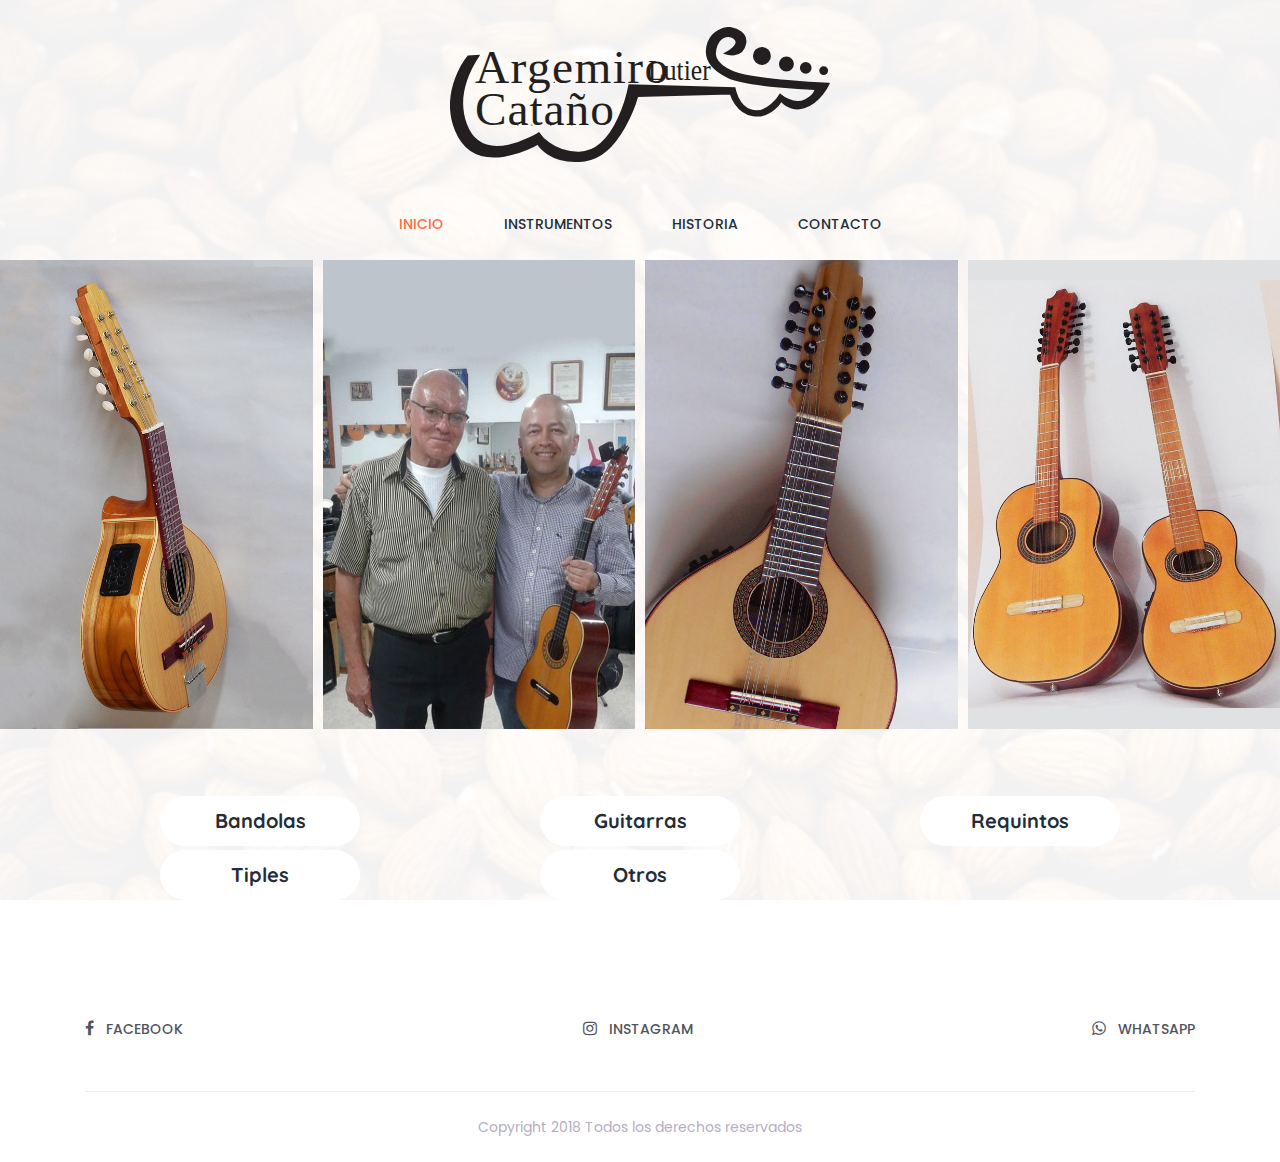
==== commit 1c673e52: "agregadas imagenes y galeria" ====
--- a/index.html
+++ b/index.html
@@ -23,11 +23,6 @@
 </head>
 
 <body class="bg-pattern">
-    <!-- Preloader Start -->
-    <!--<div id="preloader">
-        <div class="yummy-load"></div>
-    </div>
--->
     <!-- ****** Header Area Start ****** -->
     <header class="header_area">
         <div class="container">
@@ -52,13 +47,13 @@
                                     <a class="nav-link" href="index.html">Inicio <span class="sr-only">(current)</span></a>
                                 </li>
                                 <li class="nav-item">
-                                    <a class="nav-link" href="#">Instrumentos</a>
+                                    <a class="nav-link" href="instrumentos/tiples.html">Instrumentos</a>
                                 </li>
                                 <li class="nav-item">
-                                    <a class="nav-link" href="#">Historia</a>
+                                    <a class="nav-link" href="historia.html">Historia</a>
                                 </li>
                                 <li class="nav-item">
-                                    <a class="nav-link" href="#">Contacto</a>
+                                    <a class="nav-link" href="contacto.html">Contacto</a>
                                 </li>
                             </ul>
                         </div>
@@ -78,42 +73,18 @@
             <img src="img/bg-img/guitarra1.jpg" alt="">
             <!-- Overlay Text -->
             <div class="project_title">
-                <div class="post-date-commnents d-flex">
-                    <a href="#">May 19, 2017</a>
-                    <a href="#">5 Comment</a>
-                </div>
-                <a href="#">
-                    <h5>Instrumento para vargasvil</h5>
-                </a>
-            </div>
-        </div>
-
-        <!-- Single Slide -->
-        <div class="welcome-single-slide">
-            <!-- Post Thumb -->
-            <img src="img/bg-img/guitarra2.jpg" alt="">
-            <!-- Overlay Text -->
-            <div class="project_title">
-                <div class="post-date-commnents d-flex">
-                    <a href="#">May 19, 2017</a>
-                    <a href="#">5 Comment</a>
-                </div>
-                <a href="#">
-                    <h5>Entrevista en teleantioquia</h5>
-                </a>
-            </div>
-        </div>
-
-        <!-- Single Slide -->
-        <div class="welcome-single-slide">
-            <!-- Post Thumb -->
-            <img src="img/bg-img/guitarra3.jpg" alt="">
-            <!-- Overlay Text -->
-            <div class="project_title">
-                <div class="post-date-commnents d-flex">
-                    <a href="#">May 19, 2017</a>
-                    <a href="#">5 Comment</a>
-                </div>
+                <a href="#">
+                    <h5>Bandola</h5>
+                </a>
+            </div>
+        </div>
+
+        <!-- Single Slide -->
+        <div class="welcome-single-slide">
+            <!-- Post Thumb -->
+            <img src="img/bg-img/guitarra7.jpg" alt="">
+            <!-- Overlay Text -->
+            <div class="project_title">
                 <a href="#">
                     <h5>Cliente satisfecho</h5>
                 </a>
@@ -123,31 +94,35 @@
         <!-- Single Slide -->
         <div class="welcome-single-slide">
             <!-- Post Thumb -->
-            <img src="img/bg-img/guitarra1.jpg" alt="">
-            <!-- Overlay Text -->
-            <div class="project_title">
-                <div class="post-date-commnents d-flex">
-                    <a href="#">May 19, 2017</a>
-                    <a href="#">5 Comment</a>
-                </div>
-                <a href="#">
-                    <h5>Taller</h5>
-                </a>
-            </div>
-        </div>
-
-        <!-- Single Slide -->
-        <div class="welcome-single-slide">
-            <!-- Post Thumb -->
-            <img src="img/bg-img/guitarra2.jpg" alt="">
-            <!-- Overlay Text -->
-            <div class="project_title">
-                <div class="post-date-commnents d-flex">
-                    <a href="#">May 19, 2017</a>
-                    <a href="#">5 Comment</a>
-                </div>
-                <a href="#">
-                    <h5>Cliente satisfecho</h5>
+            <img src="img/bg-img/guitarra6.jpg" alt="">
+            <!-- Overlay Text -->
+            <div class="project_title">
+                <a href="#">
+                    <h5>Bandola</h5>
+                </a>
+            </div>
+        </div>
+
+        <!-- Single Slide -->
+        <div class="welcome-single-slide">
+            <!-- Post Thumb -->
+            <img src="img/bg-img/guitarra4.jpg" alt="">
+            <!-- Overlay Text -->
+            <div class="project_title">
+                <a href="#">
+                    <h5>Tiple y tiple requinto</h5>
+                </a>
+            </div>
+        </div>
+
+        <!-- Single Slide -->
+        <div class="welcome-single-slide">
+            <!-- Post Thumb -->
+            <img src="img/bg-img/guitarra5.jpg" alt="">
+            <!-- Overlay Text -->
+            <div class="project_title">
+                <a href="#">
+                    <h5>Guitarra</h5>
                 </a>
             </div>
         </div>
@@ -160,20 +135,10 @@
         <div class="container">
             <div class="row">
                 <div class="col-12 col-md-6 col-lg-4">
-                    <div class="single_catagory wow fadeInUp" data-wow-delay=".3s">
-                        <img src="https://instagram.feoh1-1.fna.fbcdn.net/vp/33de8c87e907c5b18ba28374d795ed5a/5C7D69AB/t51.2885-15/sh0.08/e35/s640x640/28427113_2053294591613945_7370984768445349888_n.jpg" alt="">
-                        <div class="catagory-title">
-                            <a href="#">
-                                <h5>Tiples</h5>
-                            </a>
-                        </div>
-                    </div>
-                </div>
-                <div class="col-12 col-md-6 col-lg-4">
                     <div class="single_catagory wow fadeInUp" data-wow-delay=".6s">
                         <img src="https://instagram.feoh1-1.fna.fbcdn.net/vp/d0fe6aee7676a422586888a9bb533b8c/5C78D7CF/t51.2885-15/sh0.08/e35/s640x640/35001790_622236128142598_8527223838935613440_n.jpg" alt="">
                         <div class="catagory-title">
-                            <a href="#">
+                            <a href="instrumentos/bandolas.html">
                                 <h5>Bandolas</h5>
                             </a>
                         </div>
@@ -183,8 +148,38 @@
                     <div class="single_catagory wow fadeInUp" data-wow-delay=".9s">
                         <img src="https://instagram.feoh1-1.fna.fbcdn.net/vp/8d9121520bd1dc18b6239c247d83a63b/5C944330/t51.2885-15/sh0.08/e35/s640x640/28429309_596171027442130_8478244719086796800_n.jpg" alt="">
                         <div class="catagory-title">
-                            <a href="#">
+                            <a href="instrumentos/guitarras.html">
                                 <h5>Guitarras</h5>
+                            </a>
+                        </div>
+                    </div>
+                </div>
+                <div class="col-12 col-md-6 col-lg-4">
+                    <div class="single_catagory wow fadeInUp" data-wow-delay=".9s">
+                        <img src="https://instagram.feoh1-1.fna.fbcdn.net/vp/da87badd1b9a4a69a78137918543cc39/5C7DCF6A/t51.2885-15/sh0.08/e35/s640x640/34093264_594071534307141_2858266178181136384_n.jpg" alt="">
+                        <div class="catagory-title">
+                            <a href="instrumentos/requintos.html">
+                                <h5>Requintos</h5>
+                            </a>
+                        </div>
+                    </div>
+                </div>
+                <div class="col-12 col-md-6 col-lg-4">
+                    <div class="single_catagory wow fadeInUp" data-wow-delay=".9s">
+                        <img src="https://instagram.feoh1-1.fna.fbcdn.net/vp/5238c9f0933f86d8bcb5a450211bf106/5CAF1B4F/t51.2885-15/sh0.08/e35/s640x640/36613401_1002849576556325_1222871188825440256_n.jpg" alt="">
+                        <div class="catagory-title">
+                            <a href="instrumentos/tiples.html">
+                                <h5>Tiples</h5>
+                            </a>
+                        </div>
+                    </div>
+                </div>
+                <div class="col-12 col-md-6 col-lg-4">
+                    <div class="single_catagory wow fadeInUp" data-wow-delay=".9s">
+                        <img src="https://instagram.feoh1-1.fna.fbcdn.net/vp/a8fb6795658a86e716355f060593ef40/5C8ECEF5/t51.2885-15/sh0.08/e35/s640x640/42003270_152500529028201_6252706342509228227_n.jpg" alt="">
+                        <div class="catagory-title">
+                            <a href="instrumentos/otros.html">
+                                <h5>Otros</h5>
                             </a>
                         </div>
                     </div>
@@ -202,26 +197,17 @@
                 <div class="col-12">
                     <div class="footer-social-area d-flex">
                         <div class="single-icon">
-                            <a href="#"><i class="fa fa-facebook" aria-hidden="true"></i><span>facebook</span></a>
-                        </div>
-                        <!--<div class="single-icon">
-                            <a href="#"><i class="fa fa-twitter" aria-hidden="true"></i><span>Twitter</span></a>
-                        </div>-->
-                        <!--<div class="single-icon">
-                            <a href="#"><i class="fa fa-google-plus" aria-hidden="true"></i><span>GOOGLE+</span></a>
-                        </div>-->
+                            <a href="https://www.facebook.com/argemiroguitarras/" target="_blank"><i class="fa fa-facebook" aria-hidden="true"></i><span>facebook</span></a>
+                        </div>
                         <!--<div class="single-icon">
                             <a href="#"><i class="fa fa-linkedin-square" aria-hidden="true"></i><span>linkedin</span></a>
                         </div>-->
                         <div class="single-icon">
-                            <a href="#"><i class="fa fa-instagram" aria-hidden="true"></i><span>Instagram</span></a>
+                            <a href="https://www.instagram.com/argemiro_guitarras/" target="_blank"><i class="fa fa-instagram" aria-hidden="true"></i><span>Instagram</span></a>
                         </div>
                         <div class="single-icon">
-                            <a href="#"><i class="fa fa-whatsapp" aria-hidden="true"></i><span>WhatsApp</span></a>
-                        </div>
-                        <!--<div class="single-icon">
-                            <a href="#"><i class="fa fa-vimeo" aria-hidden="true"></i><span>VIMEO</span></a>
-                        </div>-->
+                            <a href="https://wa.me/573126802945" target="_blank"><i class="fa fa-whatsapp" aria-hidden="true"></i><span>WhatsApp</span></a>
+                        </div>
                         <!--<div class="single-icon">
                             <a href="#"><i class="fa fa-youtube-play" aria-hidden="true"></i><span>YOUTUBE</span></a>
                         </div>-->
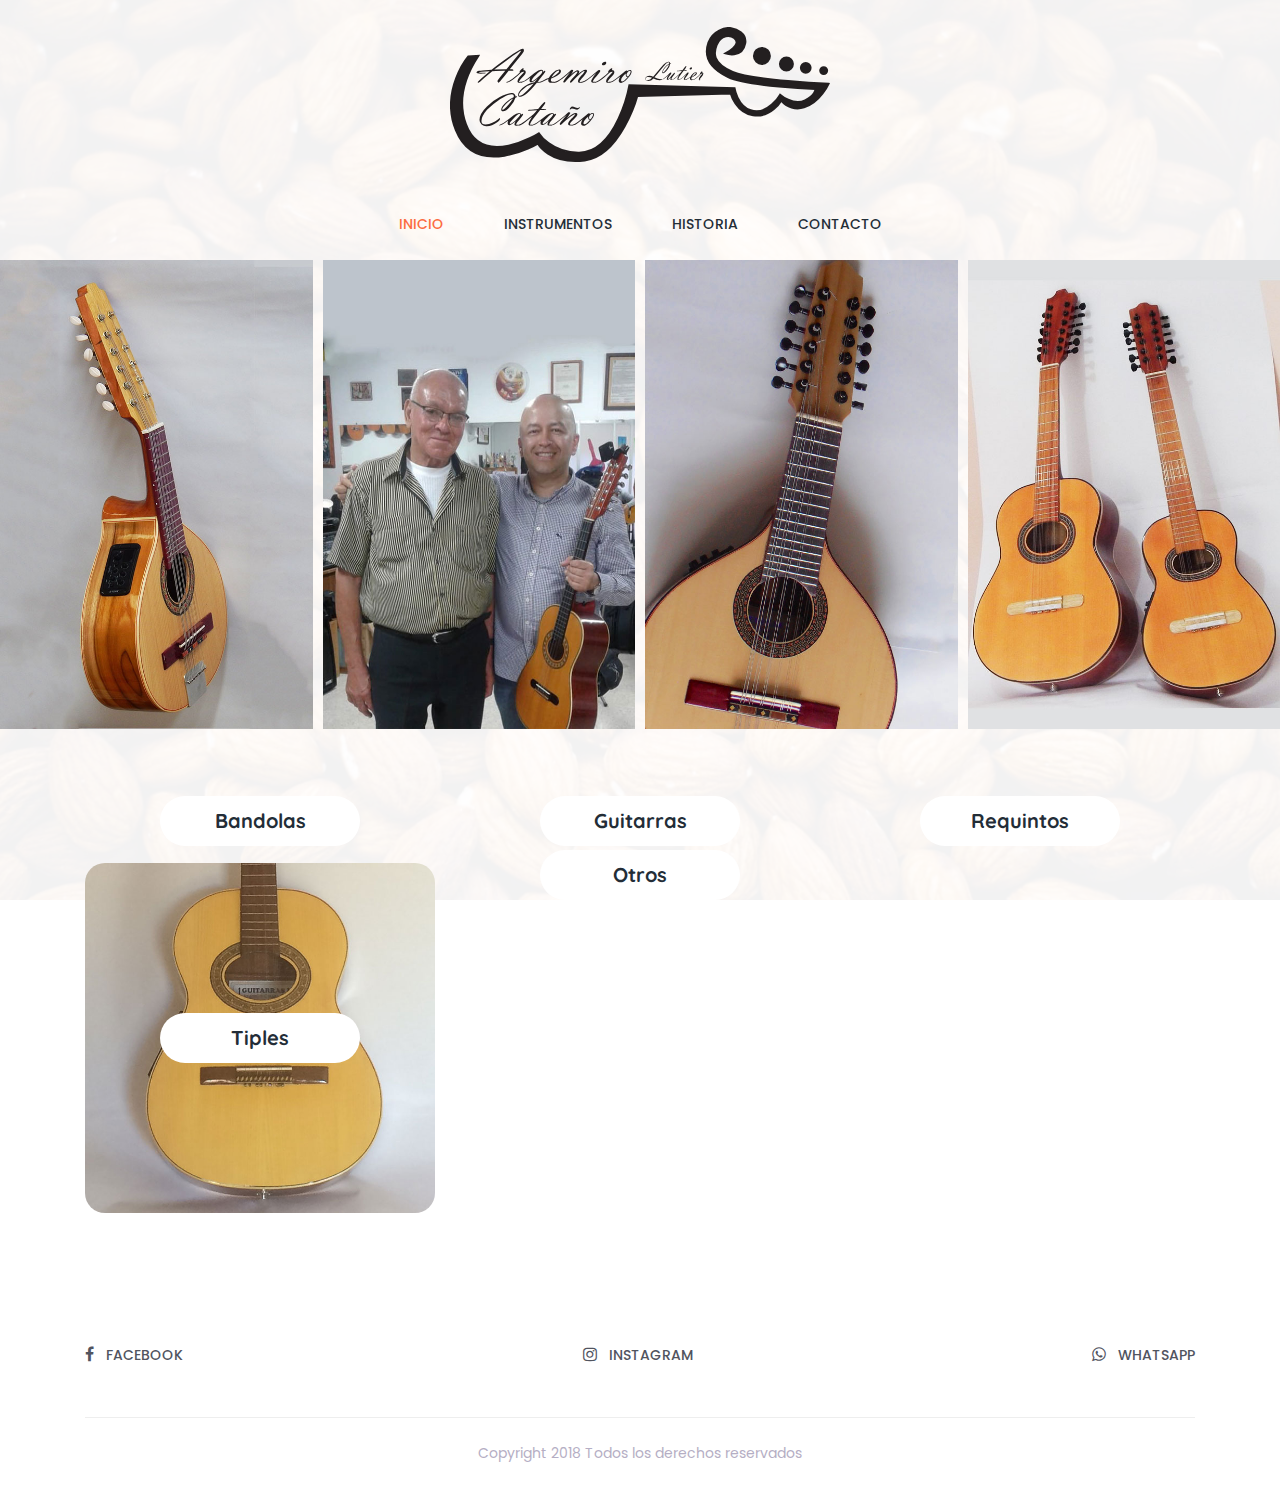
==== commit bc7b6871: "arreglado tiple" ====
--- a/index.html
+++ b/index.html
@@ -122,7 +122,7 @@
             <!-- Overlay Text -->
             <div class="project_title">
                 <a href="#">
-                    <h5>Guitarra</h5>
+                    <h5>Tiple</h5>
                 </a>
             </div>
         </div>
@@ -166,7 +166,7 @@
                 </div>
                 <div class="col-12 col-md-6 col-lg-4">
                     <div class="single_catagory wow fadeInUp" data-wow-delay=".9s">
-                        <img src="https://instagram.feoh1-1.fna.fbcdn.net/vp/5238c9f0933f86d8bcb5a450211bf106/5CAF1B4F/t51.2885-15/sh0.08/e35/s640x640/36613401_1002849576556325_1222871188825440256_n.jpg" alt="">
+                        <img src="img/catagory-img/tiple.jpg" alt="">
                         <div class="catagory-title">
                             <a href="instrumentos/tiples.html">
                                 <h5>Tiples</h5>
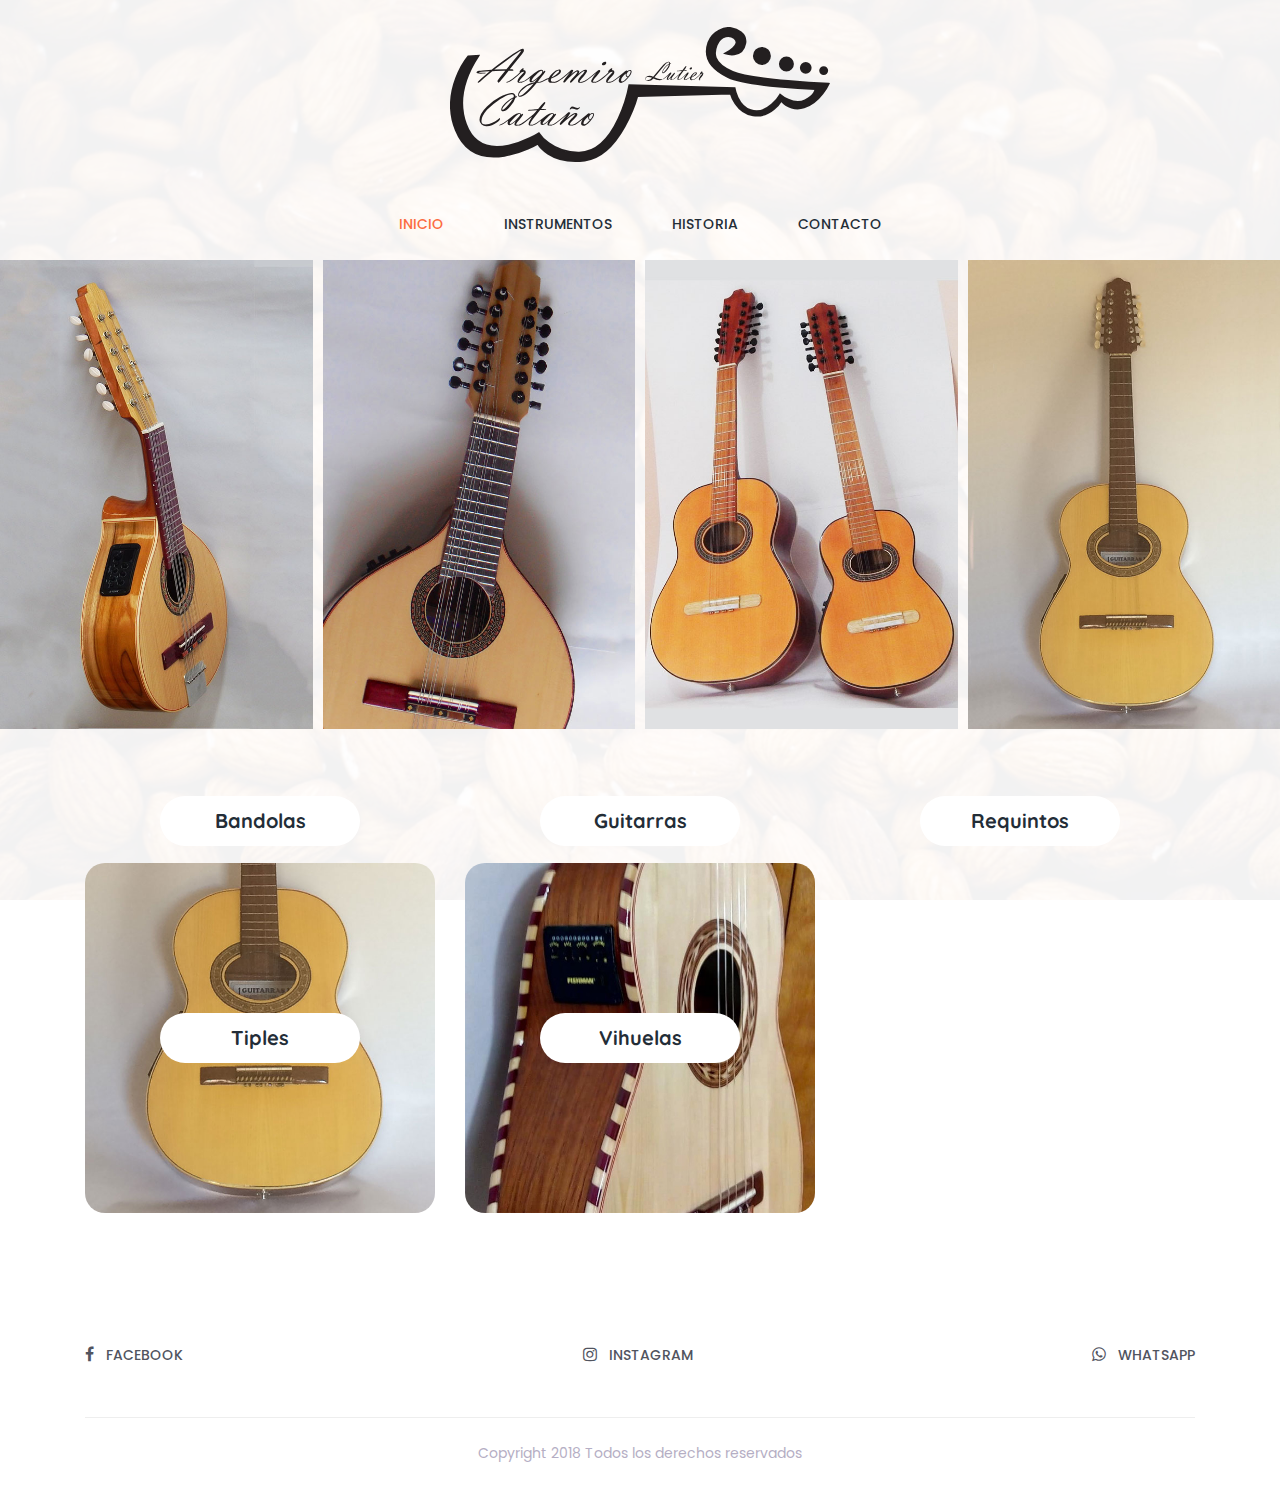
==== commit 020de20c: "cambios del cliente" ====
--- a/index.html
+++ b/index.html
@@ -82,18 +82,6 @@
         <!-- Single Slide -->
         <div class="welcome-single-slide">
             <!-- Post Thumb -->
-            <img src="img/bg-img/guitarra7.jpg" alt="">
-            <!-- Overlay Text -->
-            <div class="project_title">
-                <a href="#">
-                    <h5>Cliente satisfecho</h5>
-                </a>
-            </div>
-        </div>
-
-        <!-- Single Slide -->
-        <div class="welcome-single-slide">
-            <!-- Post Thumb -->
             <img src="img/bg-img/guitarra6.jpg" alt="">
             <!-- Overlay Text -->
             <div class="project_title">
@@ -176,10 +164,10 @@
                 </div>
                 <div class="col-12 col-md-6 col-lg-4">
                     <div class="single_catagory wow fadeInUp" data-wow-delay=".9s">
-                        <img src="https://instagram.feoh1-1.fna.fbcdn.net/vp/a8fb6795658a86e716355f060593ef40/5C8ECEF5/t51.2885-15/sh0.08/e35/s640x640/42003270_152500529028201_6252706342509228227_n.jpg" alt="">
-                        <div class="catagory-title">
-                            <a href="instrumentos/otros.html">
-                                <h5>Otros</h5>
+                        <img src="img/catagory-img/vihuela.jpg" alt="">
+                        <div class="catagory-title">
+                            <a href="instrumentos/vihuelas.html">
+                                <h5>Vihuelas</h5>
                             </a>
                         </div>
                     </div>
